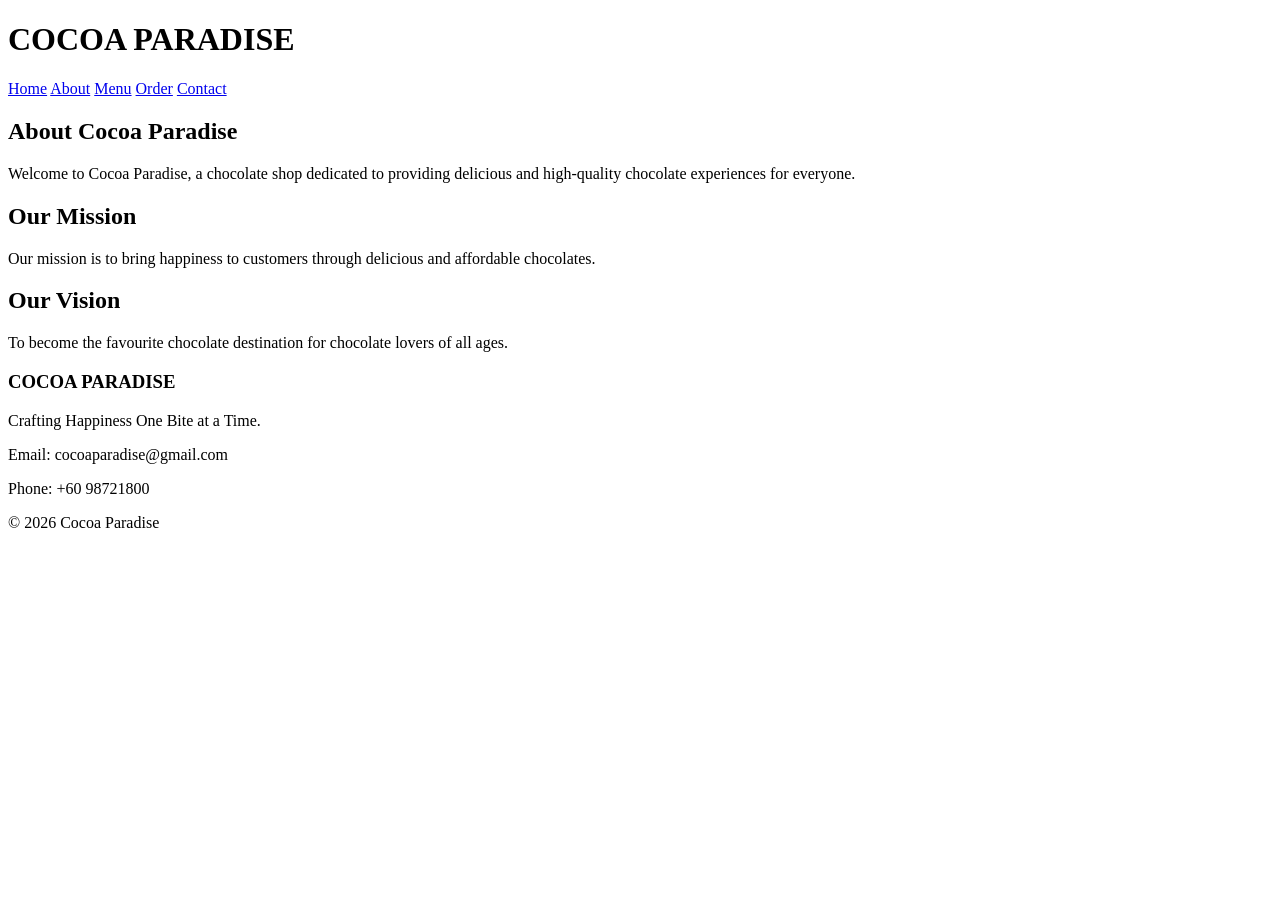
==== about.html @ 0ab0e856 "Add files via upload" ====
<!DOCTYPE html>

<html>

<head>
  <title>About Us</title> 
  <link rel="stylesheet" href="css/style.css">
</head>
<body>
  
  <header>

    <h1>COCOA PARADISE</h1>
    <nav>
      <a href="index.html">Home</a>
      <a href="about.html">About</a>
      <a href="menu.htm">Menu</a>
      <a href="order.html">Order</a>
      <a href="contact.html">Contact</a>
    </nav>

  </header>

  <audio id="music" autoplay loop>
    <source src="/Instrumen Makan Malam di Restoran Italy.mp3" type="audio/mpeg">
  </audio>

  <script>
  const music = document.getElementById("music");

  document.addEventListener("click", function() {
  music.play();},
  { once: true });
  </script>

    <section class="about-banner">
      <h1>About Cocoa Paradise</h1>
    </section>

    <section class="about-content">

    <p class="intro">
        Welcome to Cocoa Paradise, a chocolate shop dedicated to providing
        delicious and high-quality chocolate experiences for everyone.
    </p>


    <div class="about-cards">
        <div class="card">
            <h2> Our Mission</h2>
            <p>Our mission is to bring happiness to customers through delicious and affordable chocolates. </p>
        </div>

        <div class="card">
            <h2> Our Vision</h2>
            <p>To become the favourite chocolate destination for chocolate lovers of all ages.</p>
        </div>
    </div>

    </section>

    <footer>
    <h3>COCOA PARADISE</h3>
    <p>Crafting Happiness One Bite at a Time.</p>
    <p>Email: cocoaparadise@gmail.com</p>
    <p>Phone: +60 98721800</p>
    <p>&copy; 2026 Cocoa Paradise</p>
    </footer>

  </body>
  </html>
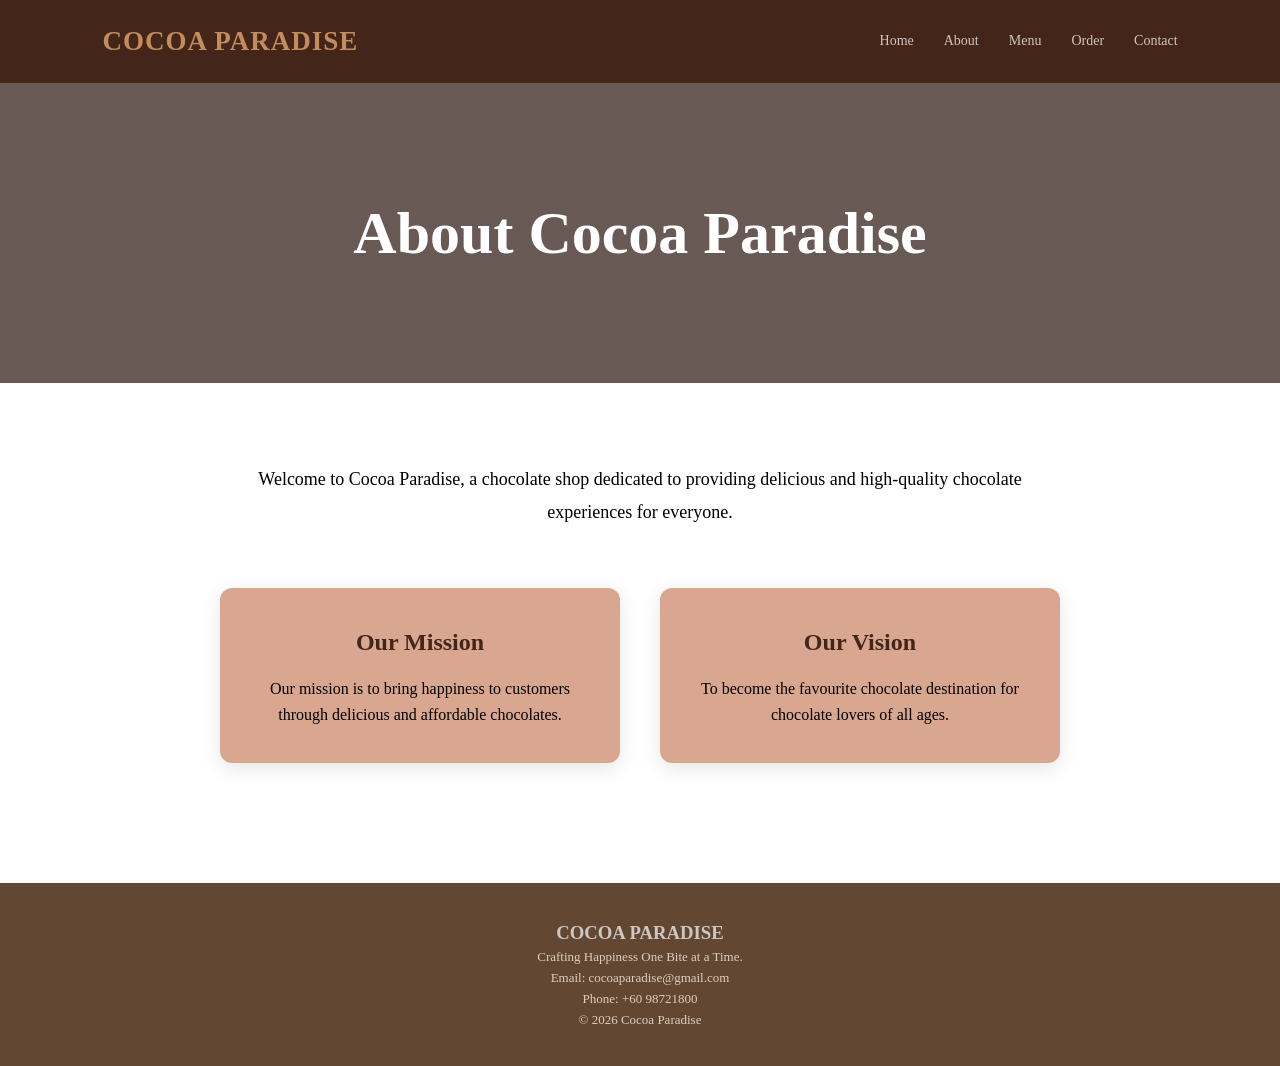
==== commit 5a90a62e: "Add files via upload" ====
--- a/about.html
+++ b/about.html
@@ -4,7 +4,7 @@
 
 <head>
   <title>About Us</title> 
-  <link rel="stylesheet" href="css/style.css">
+  <link rel="stylesheet" href="/style.css">
 </head>
 <body>
   
--- a/style.css
+++ b/style.css
@@ -0,0 +1,478 @@
+
+/* =====================================
+   GLOBAL STYLES
+===================================== */
+* {
+    margin: 0;
+    padding: 0;
+    box-sizing: border-box;
+}
+
+body {
+    font-family: 'Times New Roman', sans-serif;
+    background-color: var(--cream);
+    color: var(--medium-brown);
+    line-height: 1.6;
+    background-image: url("../images/stocksnap-dark-2562840.jpg");
+    background-size: cover;
+    background-position: center;
+    background-attachment: fixed;
+}
+
+/* =====================================
+   HEADER & NAVIGATION
+===================================== */
+header {
+    background-color: #43251a;
+    color: #d9c5b5;
+    padding: 20px 8%;
+    display: flex;
+    justify-content: space-between;
+    align-items: center;
+    flex-wrap: wrap;
+}
+
+header h1 {
+    font-size: 27px;
+    letter-spacing: 1px;
+    color: #c38c5c;
+}
+
+nav {
+    display: flex;
+    gap: 30px;
+}
+
+nav a {
+    color: #cdc6c3;
+    text-decoration: none;
+    font-size: 14px;
+    transition: 0.3s;
+}
+
+nav a:hover {
+    color: #c38c5c;
+}
+
+/* =====================================
+   HERO SECTION (HOME PAGE)
+===================================== */
+.hero {
+    min-height: 700px;
+    padding: 100px 8%;
+    display: flex;
+    flex-direction: column;
+    justify-content: center;
+    align-items: flex-start;
+
+    background-image: url("/pexels-amanda-hemphill-2407528-7440408.jpg");
+    background-size: cover;
+    background-position: center;
+    background-repeat: no-repeat;
+
+    color: #cdc6c3;
+}
+
+
+.hero h1 {
+    font-size: 55px;
+    line-height: 1.2;
+    margin-bottom: 15px;
+    max-width: 650px;
+}
+
+.hero h2 {
+    font-size: 25px;
+    color: #b69967;
+    margin-bottom: 15px;
+}
+
+.hero p {
+    font-size: 17px;
+    margin-bottom: 30px;
+}
+
+/* =====================================
+   BUTTONS
+===================================== */
+.btn {
+    display: inline-block;
+    background-color: #b69967;
+    color: #faf8f7;
+    padding: 14px 30px;
+    border: none;
+    border-radius: 5px;
+    text-decoration: none;
+    font-weight: bold;
+    font-size: 14px;
+    cursor: pointer;
+    transition: 0.3s;
+}
+
+.btn:hover {
+    background-color: #8d572e;
+    transform: translateY(-3px);
+}
+
+.secondary{
+    background:transparent;
+    border:2px solid white;
+    margin-left:15px;
+}
+
+.secondary:hover{
+    background:white;
+    color:#321b14;
+}
+
+.hero-buttons{
+    display:flex;
+    gap:15px;
+    margin-top:25px;
+}
+
+.secondary{
+    margin-left:0;
+}
+
+/* =========================
+   ABOUT PREVIEW SECTION
+========================= */
+
+.about-preview{
+    background-color:#f3ce95;
+    text-align:center;
+    padding:100px 10%;
+}
+
+.about-preview h2{
+    font-size:45px;
+    color:#43251a;
+    margin-bottom:25px;
+    position:relative;
+}
+
+.about-preview h2::after{
+    content:"";
+    width:80px;
+    height:4px;
+    background:#b77b45;
+    display:block;
+    margin:15px auto;
+    border-radius:5px;
+}
+
+.about-preview p{
+    max-width:800px;
+    margin:auto;
+    font-size:18px;
+    line-height:1.8;
+    color:#6b5445;
+}
+
+/* =====================================
+   STATS CONTENT AREA
+===================================== */
+.stats{
+    display:flex;
+    justify-content:center;
+    align-items:center;
+    gap:120px;
+    padding:80px 20px;
+    background:#fff;
+    text-align:center;
+}
+
+.stat{
+    min-width:150px;
+}
+
+/* =====================================
+   GENERAL CONTENT AREA
+===================================== */
+.content {
+    padding: 75px 8%;
+    text-align: center;
+    background-color: rgba(250, 246, 240, 0.95);
+}
+
+.content h1 {
+    font-size: 38px;
+    color: #f8c092;
+    margin-bottom: 20px;
+}
+
+.content h2 {
+    margin-bottom: 15px;
+    text-align: center;
+}
+
+.content h3 {
+    margin-top: 20px;
+    margin-bottom: 5px;
+    color: #ebbd97;
+}
+
+.content p {
+    max-width: 750px;
+    margin: 0 auto 20px;
+    color: #785f46;
+}
+
+.video-section{
+    text-align: center;
+    padding: 40px 0;
+    background-color: #f8f5f2;
+}
+
+.video-section video{
+    width: 80%;
+    max-width: 900px;
+    height: auto;
+    border-radius: 15px;
+    box-shadow: 0 4px 15px rgba(0,0,0,0.2);
+}
+
+/* =========================
+   ABOUT PAGE
+========================= */
+
+.about-banner{
+    height:300px;
+    background:
+        linear-gradient(
+            rgba(40,19,12,0.7),
+            rgba(40,19,12,0.7)
+        ),
+        url("/pexels-alleksana-4113347.jpg");
+
+    background-size:cover;
+    background-position:center;
+
+    display:flex;
+    justify-content:center;
+    align-items:center;
+}
+
+.about-banner h1{
+    color:white;
+    font-size:60px;
+}
+
+.about-content{
+    padding:80px 10%;
+    text-align:center;
+}
+
+.intro{
+    max-width:800px;
+    margin:auto;
+    font-size:18px;
+    line-height:1.8;
+}
+
+.about-cards{
+    display:flex;
+    justify-content:center;
+    gap:40px;
+    margin-top:60px;
+    flex-wrap:wrap;
+}
+
+.card{
+    width:400px;
+    background:rgb(217, 166, 143);
+    padding:35px;
+    border-radius:12px;
+    box-shadow:0 5px 20px rgba(0,0,0,0.1);
+}
+
+.card h2{
+    color:#43251a;
+    margin-bottom:15px;
+}
+
+.card:hover{
+    transform:translateY(-5px);
+    transition:0.3s;
+}
+
+
+
+/* =====================================
+   MENU PAGE - PRODUCTS
+===================================== */
+.products {
+    display: grid;
+    grid-template-columns: repeat(4, 1fr);
+    gap: 100px;
+    margin-top: 100px;
+    
+}
+
+.product {
+    background-color: #fffcfa;
+    padding: 20px;
+    border-radius: 10px;
+
+    box-shadow:
+        0 5px 20px rgba(11, 5, 0, 0.08);
+
+    transition: 0.3s;
+}
+
+.product img{
+    width:40%;
+    height:500px;
+    object-fit:cover;
+    border-radius:10px;
+    margin-bottom:20px;
+}
+
+.product:hover {
+    transform: translateY(-8px);
+    
+    box-shadow:
+        0 10px 25px rgba(70, 40, 20, 0.16);
+}
+
+.content:h1{
+    color: #cdc6c3;
+}
+
+.product h2 {
+    font-size: 25px;
+    color: #9a5216;
+    margin-bottom: 10px;
+}
+
+.product p {
+    font-size: 20px;
+    
+}
+
+.product h3{
+    color:#624832;
+    font-size:50px;
+    font-weight:bold;
+}
+
+/* =====================================
+   ORDER FORM
+===================================== */
+form {
+    max-width: 600px;
+    margin: 10px auto;
+    padding: 35px;
+    background-color: #e4c3a8;
+    
+
+    border-radius: 10px;
+
+    box-shadow:
+        0 5px 25px rgba(70, 40, 20, 0.10);
+
+    text-align: left;
+}
+
+
+form label {
+    display: block;
+    margin-bottom: 7px;
+    font-weight: bold;
+    color: #0b0101;
+}
+
+input,
+select,
+textarea {
+    width: 100%;
+    padding: 13px;
+    margin-bottom: 20px;
+
+    border: 2px solid #281707;
+    border-radius: 5px;
+
+    font-family: 'Times New Roman', sans-serif;
+    font-size: 15px;
+    background-color: #fbfafa;
+}
+
+input:focus,
+select:focus,
+textarea:focus {
+    
+    border-color: #e3c898;
+
+    box-shadow:
+        0 0 5px rgba(20, 12, 5, 0.3);
+}
+
+textarea {
+    resize: vertical;
+}
+
+form .btn {
+    width: 100%;
+}
+
+#message {
+    margin-top: 15px;
+    font-weight: bold;
+    color: rgb(24, 148, 5);
+}
+
+/* =====================================
+   CONTACT CONTENT AREA
+===================================== */
+.content{
+    background-image: url("/ilya-mashkov-PgMvZm1IoGM-unsplash.jpg");
+    background-size: cover;
+    background-position: center;
+    min-height: 100px;
+}
+
+.contact-table{
+    margin: 30px auto;
+    width: 60%;
+    border-collapse: collapse;
+    background-color: rgba(255,255,255,0.8);
+    font-size: 20px;
+}
+
+.contact-table th{
+    background-color: #4A2511;
+    color: #F5D7A1;
+    padding: 15px;
+}
+
+.contact-table td{
+    padding: 12px;
+    border: 1px solid #4A2511;
+    color: #4A2511;
+}
+
+.contact-table tr:hover{
+    background-color: #f5ebe0;
+}
+
+
+
+
+/* =====================================
+   FOOTER
+===================================== */
+footer {
+    background-color: #624832;
+    color: #cdc6c3;
+
+    text-align: center;
+    padding: 35px 20px;
+    margin-top: 40px;
+}
+
+footer p {
+    color: #dbcdc2;
+    font-size: 13px;
+}
+
